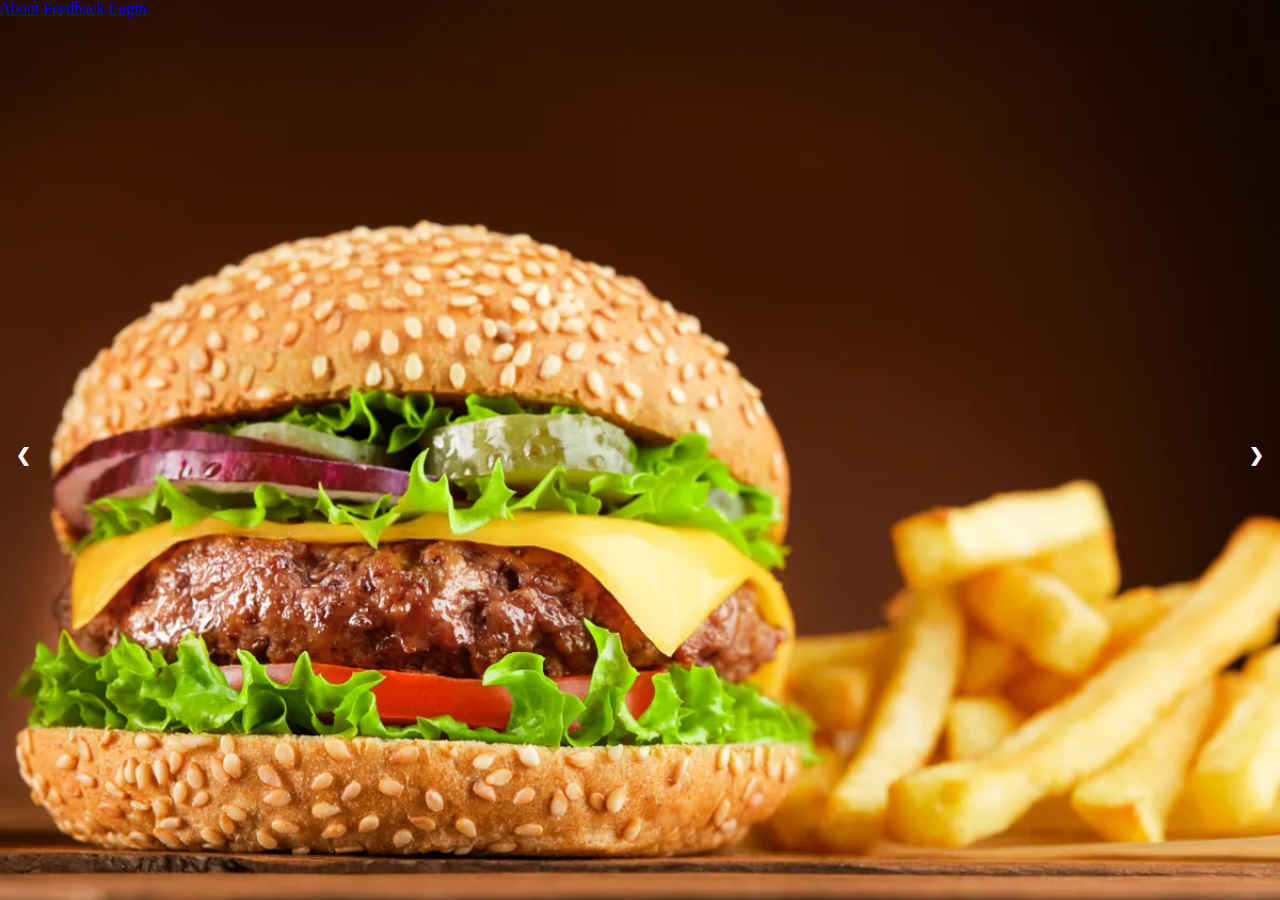
==== index.html @ aabc4d95 "changed" ====
<!DOCTYPE html>
<html lang="en">

<head>
    <meta charset="UTF-8">
    <meta http-equiv="X-UA-Compatible" content="IE=edge">
    <meta name="viewport" content="width=device-width, initial-scale=1.0">
    <title>Home</title>
    <link rel="stylesheet" href="./style.css">

</head>

<body>
    <!--header area-->
    <div class="header">
        <header>
            <a href="./about.html">About</a>
            <a href="./feedback.html">Feedback</a>
            <a href="./login.html">Login</a>
        </header>
    </div>

    <!--body area 
        https://www.w3schools.com/howto/howto_js_slideshow.asp
    -->
<div class="main">
        <!-- Slideshow container -->
        <div class="slideshow-container">

            <!-- Full-width images with number and caption text -->
            <div class="mySlides fade">
                <img src="./burger.png" style="width:100%">
            </div>

            <div class="mySlides fade">
                <img src="./pizza.jpg" style="width:100%">
            </div>

            <div class="mySlides fade">
                <img src="./sandwich.jpg" style="width:100%">
            </div>

            <div class="mySlides fade">
                <img src="./chicken-fry.jpg" style="width:100%">
            </div>

            <div class="mySlides fade">
                <img src="./drink1.jpg" style="width:100%">
            </div>

            <div class="mySlides fade">
                <img src="./drink2.jpg" style="width:100%">
            </div>

            <!-- Next and previous buttons -->
            <a class="prev" onclick="plusSlides(-1)">&#10094;</a>
            <a class="next" onclick="plusSlides(1)">&#10095;</a>
        </div>
        <br>

        <!-- The dots/circles -->
        <div style="text-align:center">
            <span class="dot" onclick="currentSlide(1)"></span>
            <span class="dot" onclick="currentSlide(2)"></span>
            <span class="dot" onclick="currentSlide(3)"></span>
        </div>
    </div>

    <!--footer area-->
    <div>
        <footer>

        </footer>
    </div>
</body>

<script src="./index.js"></script>


</html>
---- style.css ----
* {
    box-sizing: border-box;
    padding: 0;
    margin: 0;
}


html, body {
    height: 100%;
    width: 100%;
}

.header {
    width: 100%;
    position: absolute;
    top: 0;
    left: 0;
    z-index: 100;
}

.main {
    position: absolute;;
    top: 0;
    left: 0;
    width: 100%;
    height: 100%;
    overflow: hidden;
    background-color: #202020;
}
/* Slideshow container */
.slideshow-container {
    width: 100%;
    height: 100%;
}

/* Hide the images by default */
.mySlides {
    display: none;
}

/* Next & previous buttons */
.prev,
.next {
    cursor: pointer;
    position: absolute;
    top: 50%;
    width: auto;
    margin-top: -22px;
    padding: 16px;
    color: white;
    font-weight: bold;
    font-size: 18px;
    transition: 0.6s ease;
    border-radius: 0 3px 3px 0;
    user-select: none;
}

/* Position the "next button" to the right */
.next {
    right: 0;
    border-radius: 3px 0 0 3px;
}

/* On hover, add a black background color with a little bit see-through */
.prev:hover,
.next:hover {
    background-color: rgba(0, 0, 0, 0.8);
}

/* Caption text */
.text {
    color: #f2f2f2;
    font-size: 15px;
    padding: 8px 12px;
    position: absolute;
    bottom: 8px;
    width: 100%;
    text-align: center;
}

/* Number text (1/3 etc) */
.numbertext {
    color: #f2f2f2;
    font-size: 12px;
    padding: 8px 12px;
    position: absolute;
    top: 0;
}

/* The dots/bullets/indicators */
.dot {
    cursor: pointer;
    height: 15px;
    width: 15px;
    margin: 0 2px;
    background-color: #bbb;
    border-radius: 50%;
    display: inline-block;
    transition: background-color 0.6s ease;
}

.active,
.dot:hover {
    background-color: #717171;
}

/* Fading animation */
.fade {
    animation-name: fade;
    animation-duration: 1.5s;
}

@keyframes fade {
    from {
        opacity: .4
    }

    to {
        opacity: 1
    }
}
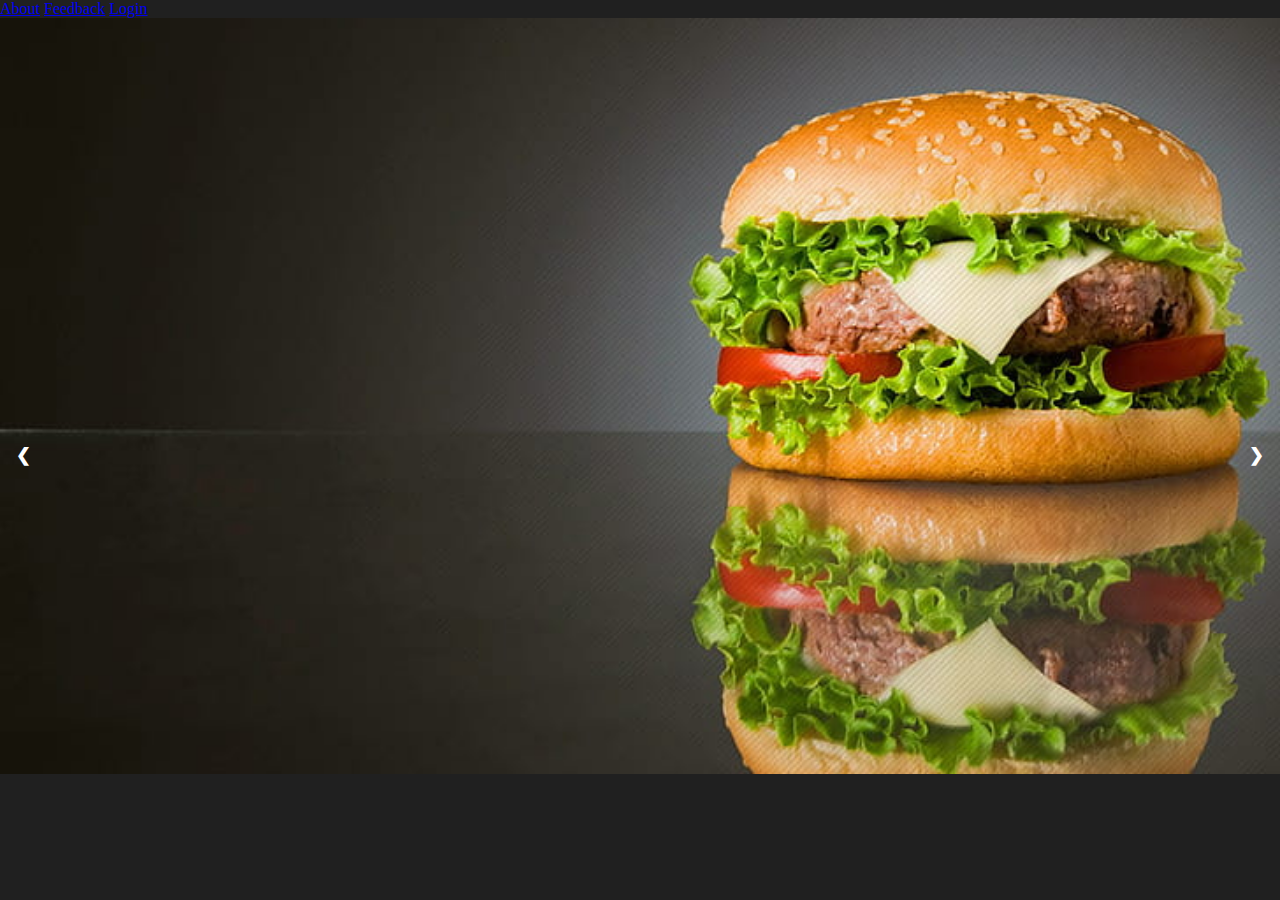
==== commit 8119a2b6: "picture updated" ====
--- a/index.html
+++ b/index.html
@@ -29,7 +29,7 @@
 
             <!-- Full-width images with number and caption text -->
             <div class="mySlides fade">
-                <img src="./burger.png" style="width:100%">
+                <img src="./burger.jpg" style="width:100%">
             </div>
 
             <div class="mySlides fade">
@@ -42,10 +42,6 @@
 
             <div class="mySlides fade">
                 <img src="./chicken-fry.jpg" style="width:100%">
-            </div>
-
-            <div class="mySlides fade">
-                <img src="./drink1.jpg" style="width:100%">
             </div>
 
             <div class="mySlides fade">
--- a/style.css
+++ b/style.css
@@ -16,6 +16,8 @@
     top: 0;
     left: 0;
     z-index: 100;
+    background-color: #202020;
+    display: flex;
 }
 
 .main {
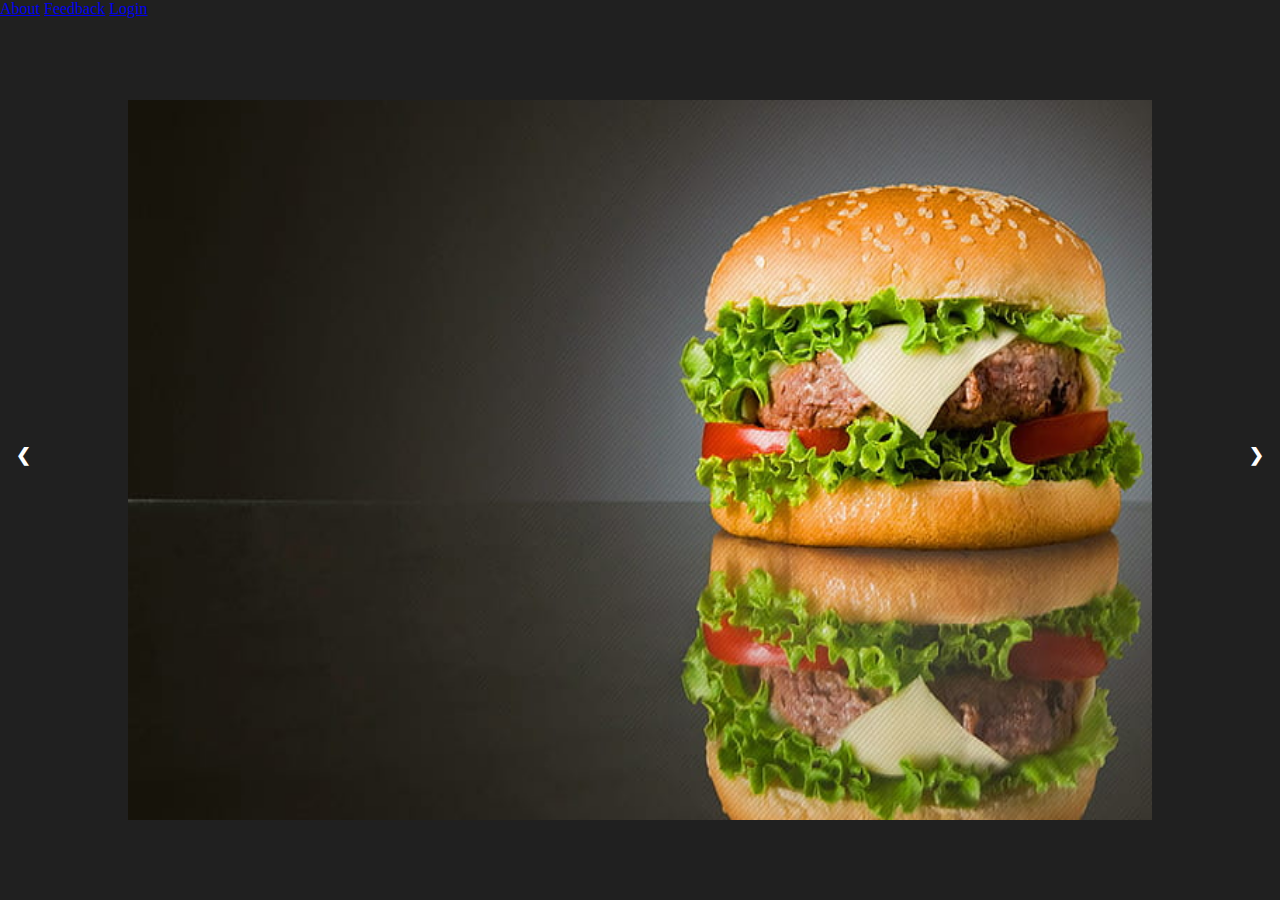
==== commit cf6d20c7: "changed" ====
--- a/index.html
+++ b/index.html
@@ -29,23 +29,23 @@
 
             <!-- Full-width images with number and caption text -->
             <div class="mySlides fade">
-                <img src="./burger.jpg" style="width:100%">
+                <img src="./burger.jpg">
             </div>
 
             <div class="mySlides fade">
-                <img src="./pizza.jpg" style="width:100%">
+                <img src="./pizza.jpg">
             </div>
 
             <div class="mySlides fade">
-                <img src="./sandwich.jpg" style="width:100%">
+                <img src="./sandwich.jpg">
             </div>
 
             <div class="mySlides fade">
-                <img src="./chicken-fry.jpg" style="width:100%">
+                <img src="./chicken-fry.jpg">
             </div>
 
             <div class="mySlides fade">
-                <img src="./drink2.jpg" style="width:100%">
+                <img src="./drink2.jpg">
             </div>
 
             <!-- Next and previous buttons -->
@@ -54,12 +54,6 @@
         </div>
         <br>
 
-        <!-- The dots/circles -->
-        <div style="text-align:center">
-            <span class="dot" onclick="currentSlide(1)"></span>
-            <span class="dot" onclick="currentSlide(2)"></span>
-            <span class="dot" onclick="currentSlide(3)"></span>
-        </div>
     </div>
 
     <!--footer area-->
--- a/style.css
+++ b/style.css
@@ -26,18 +26,25 @@
     left: 0;
     width: 100%;
     height: 100%;
-    overflow: hidden;
-    background-color: #202020;
+    
 }
 /* Slideshow container */
 .slideshow-container {
     width: 100%;
     height: 100%;
+    background-color: #202020;
 }
 
 /* Hide the images by default */
 .mySlides {
     display: none;
+}
+
+.mySlides img {
+    margin-left: 10%;
+    margin-top: 100px;
+    width: 80vw;
+    height: 80vh;
 }
 
 /* Next & previous buttons */
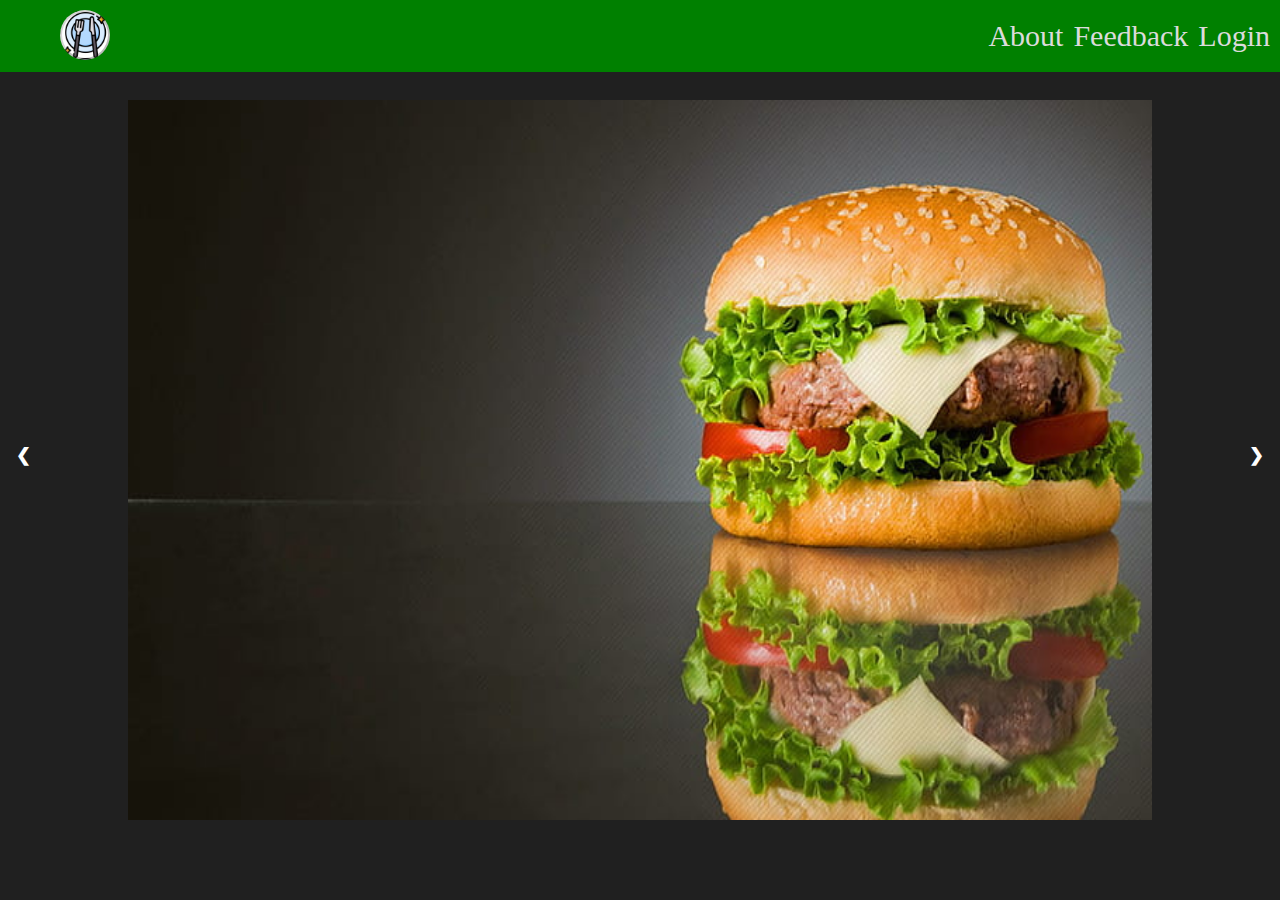
==== commit 95aa89cc: "changed" ====
--- a/index.html
+++ b/index.html
@@ -13,11 +13,14 @@
 <body>
     <!--header area-->
     <div class="header">
-        <header>
+        <div class="left">
+            <button disabled="true" class="icon"></button>
+        </div>
+        <div class="right">
             <a href="./about.html">About</a>
             <a href="./feedback.html">Feedback</a>
             <a href="./login.html">Login</a>
-        </header>
+        </div>
     </div>
 
     <!--body area 
--- a/style.css
+++ b/style.css
@@ -12,12 +12,41 @@
 
 .header {
     width: 100%;
+    min-height: max-content;
+    height: max-content;
     position: absolute;
     top: 0;
     left: 0;
     z-index: 100;
-    background-color: #202020;
+    background-color: green;
     display: flex;
+    padding: 10px;
+    justify-content: space-between;
+}
+.left {
+    height: 100%;
+    padding-left: 50px;
+}
+.right {
+    display: flex;
+    gap: 10px;
+    align-items: center;
+}
+
+.right a {
+    color: #dbdbdb;
+    font-size: 30px;
+    text-decoration: none;
+}
+.right a:hover {
+    text-decoration: underline;
+}
+.header .icon {
+    height: 50px;
+    aspect-ratio: 1;
+    border-radius: 50%;
+    background: url('./icon.jpg');
+    background-size: cover;
 }
 
 .main {
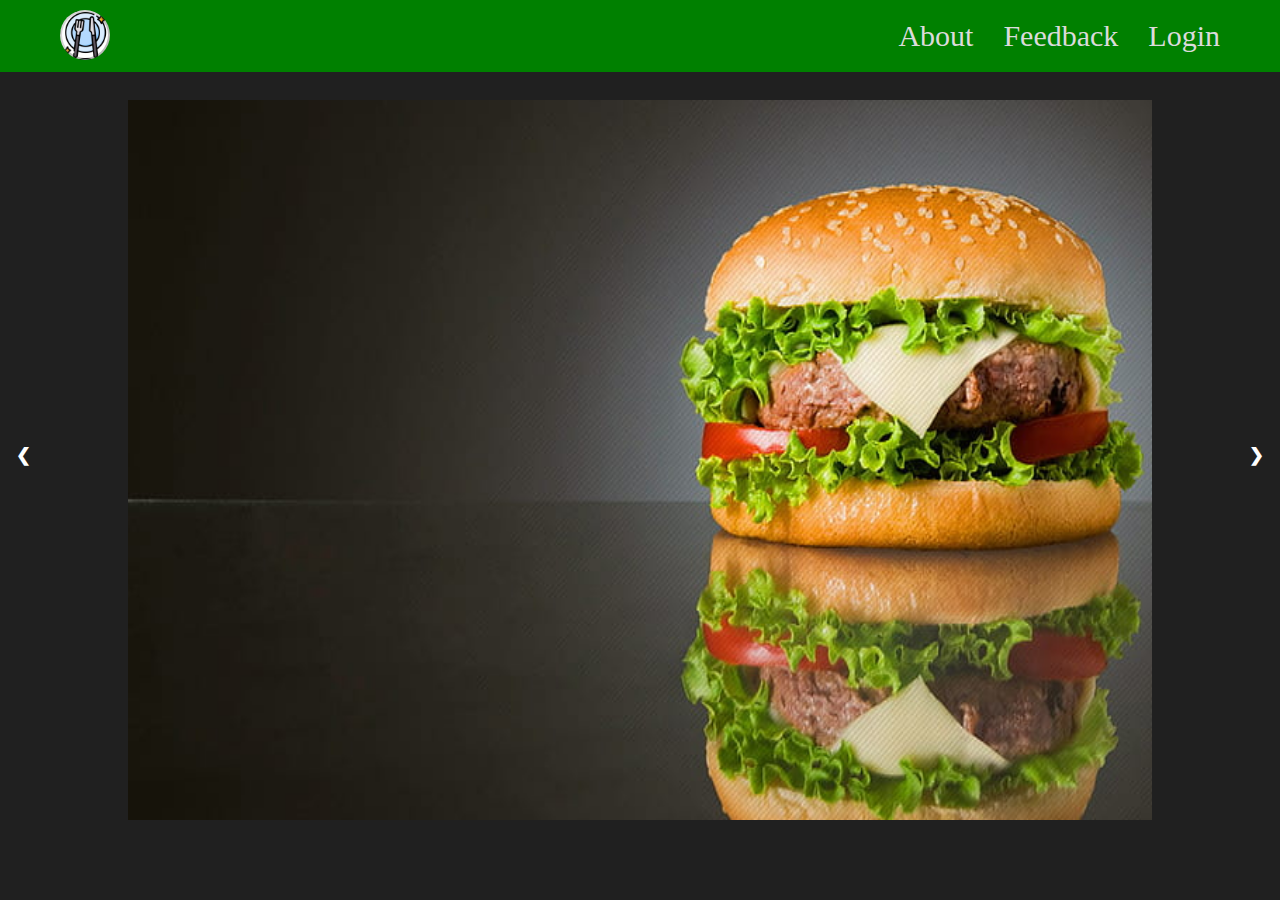
==== commit 319f4aa1: "updated" ====
--- a/index.html
+++ b/index.html
@@ -11,6 +11,7 @@
 </head>
 
 <body>
+    
     <!--header area-->
     <div class="header">
         <div class="left">
--- a/style.css
+++ b/style.css
@@ -29,8 +29,9 @@
 }
 .right {
     display: flex;
-    gap: 10px;
+    gap: 30px;
     align-items: center;
+    margin-right: 50px;
 }
 
 .right a {
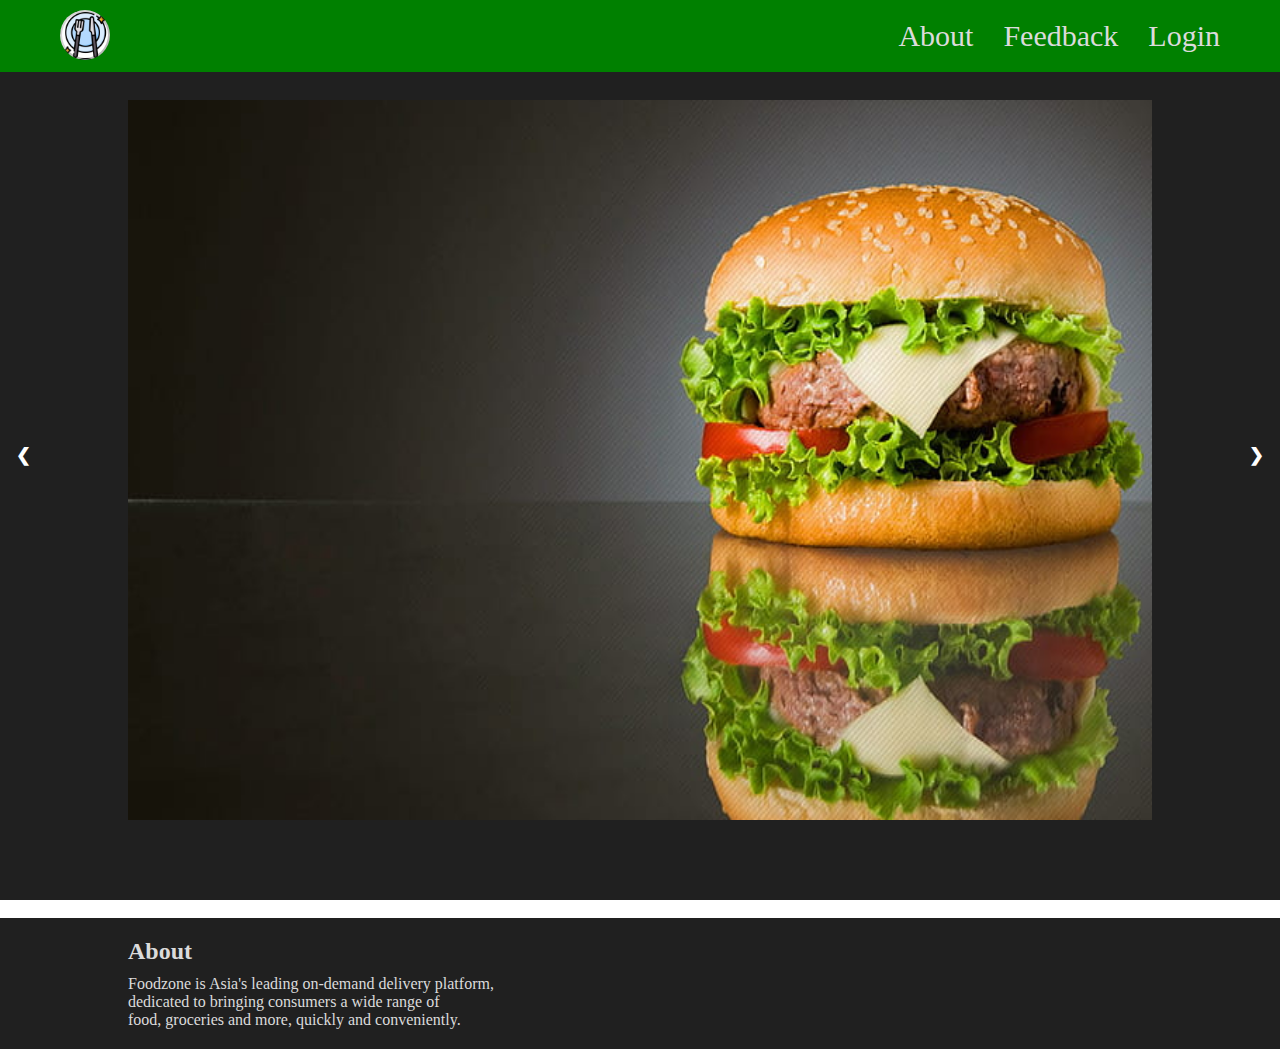
==== commit a828b946: "footer" ====
--- a/index.html
+++ b/index.html
@@ -11,7 +11,7 @@
 </head>
 
 <body>
-    
+
     <!--header area-->
     <div class="header">
         <div class="left">
@@ -24,10 +24,8 @@
         </div>
     </div>
 
-    <!--body area 
-        https://www.w3schools.com/howto/howto_js_slideshow.asp
-    -->
-<div class="main">
+    <!--body area-->
+    <div class="main">
         <!-- Slideshow container -->
         <div class="slideshow-container">
 
@@ -58,14 +56,15 @@
         </div>
         <br>
 
+        <!--footer area-->
+        <div class="footer">
+            <h2>About</h2>
+            <p>Foodzone is Asia's leading on-demand delivery platform,</p>
+            <p>dedicated to bringing consumers a wide range of</p> 
+            <p>food, groceries and more, quickly and conveniently.</p> 
+        </div>
     </div>
 
-    <!--footer area-->
-    <div>
-        <footer>
-
-        </footer>
-    </div>
 </body>
 
 <script src="./index.js"></script>
--- a/style.css
+++ b/style.css
@@ -157,4 +157,22 @@
     to {
         opacity: 1
     }
+}
+
+.footer{
+   background-color: #202020;
+   padding-top: 20px;
+   padding-bottom: 20px;
+}
+
+.footer h2{
+    padding-bottom: 10px;
+    margin-left: 10vw;
+    color: #dbdbdb;
+    
+}
+
+.footer p{
+    margin-left: 10vw;
+    color: #dbdbdb;
 }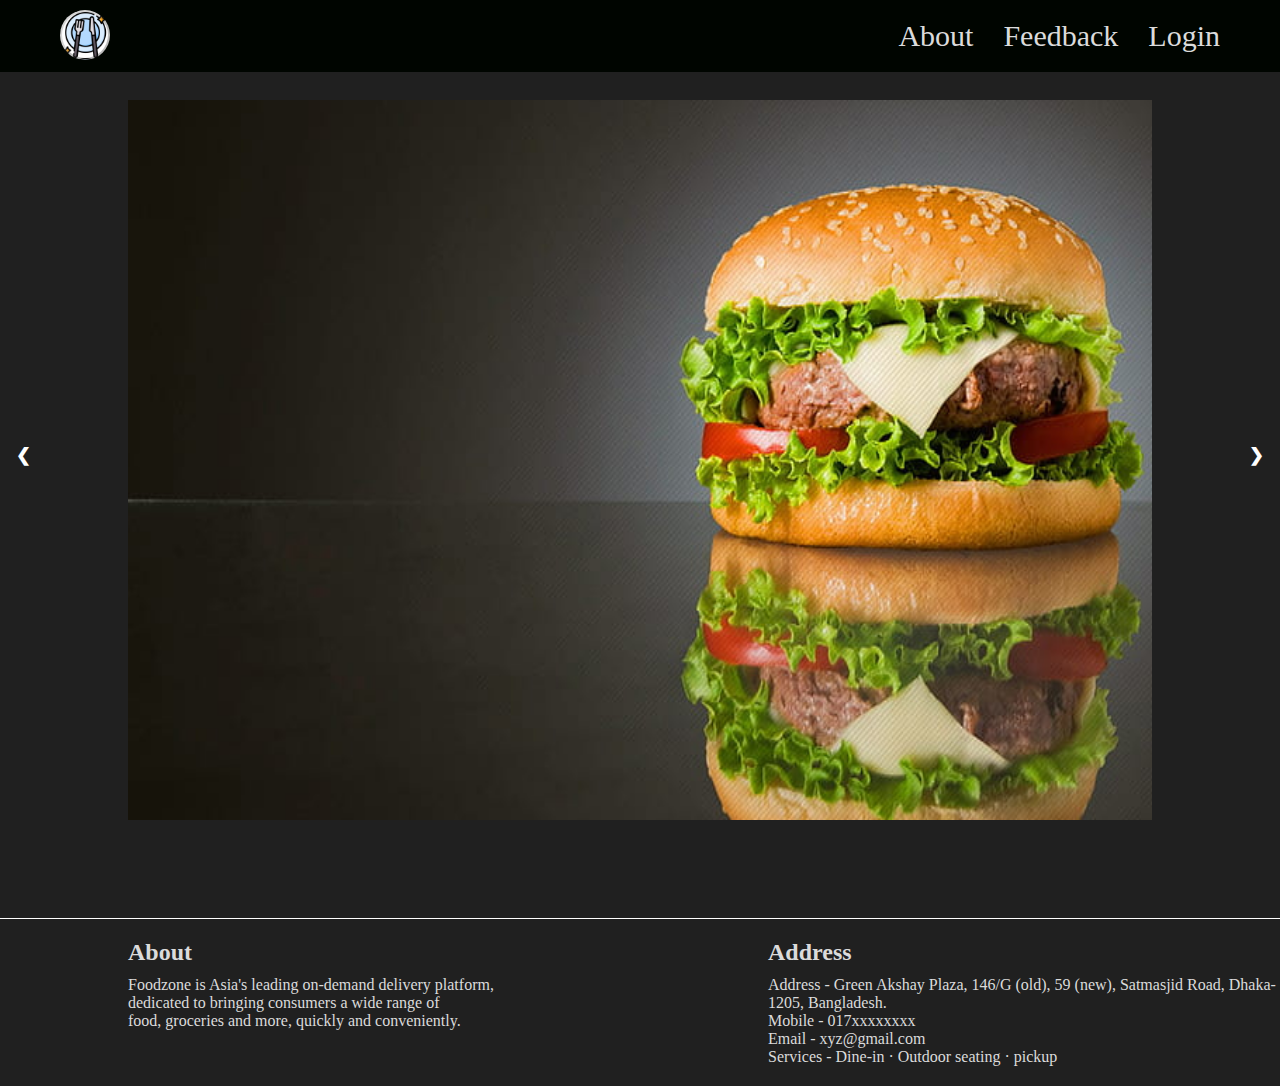
==== commit 66ffc60d: "update" ====
--- a/index.html
+++ b/index.html
@@ -58,10 +58,26 @@
 
         <!--footer area-->
         <div class="footer">
-            <h2>About</h2>
-            <p>Foodzone is Asia's leading on-demand delivery platform,</p>
-            <p>dedicated to bringing consumers a wide range of</p> 
-            <p>food, groceries and more, quickly and conveniently.</p> 
+            <div>
+                <h2>About</h2>
+                <p>Foodzone is Asia's leading on-demand delivery platform,</p>
+                <p>dedicated to bringing consumers a wide range of</p>
+                <p>food, groceries and more, quickly and conveniently.</p>
+            </div>
+
+            <div>
+                <h2>Address</h2>
+                <p>
+                    Address - Green Akshay Plaza, 146/G (old), 59 (new), Satmasjid Road, Dhaka-1205, Bangladesh.
+                    </br>
+                    Mobile - 017xxxxxxxx
+                    </br>
+                    Email - xyz@gmail.com
+                    </br>
+                    Services - Dine-in · Outdoor seating · pickup
+                </p>
+            </div>
+
         </div>
     </div>
 
--- a/style.css
+++ b/style.css
@@ -1,178 +1,148 @@
 * {
-    box-sizing: border-box;
-    padding: 0;
-    margin: 0;
+  box-sizing: border-box;
+  padding: 0;
+  margin: 0;
 }
 
-
-html, body {
-    height: 100%;
-    width: 100%;
+html,
+body {
+  height: 100%;
+  width: 100%;
+  background-color: #202020;
 }
 
 .header {
-    width: 100%;
-    min-height: max-content;
-    height: max-content;
-    position: absolute;
-    top: 0;
-    left: 0;
-    z-index: 100;
-    background-color: green;
-    display: flex;
-    padding: 10px;
-    justify-content: space-between;
+  width: 100%;
+  min-height: max-content;
+  height: max-content;
+  position: absolute;
+  top: 0;
+  left: 0;
+  z-index: 100;
+  background-color: rgb(0, 5, 0);
+  display: flex;
+  padding: 10px;
+  justify-content: space-between;
 }
 .left {
-    height: 100%;
-    padding-left: 50px;
+  height: 100%;
+  padding-left: 50px;
 }
 .right {
-    display: flex;
-    gap: 30px;
-    align-items: center;
-    margin-right: 50px;
+  display: flex;
+  gap: 30px;
+  align-items: center;
+  margin-right: 50px;
 }
 
 .right a {
-    color: #dbdbdb;
-    font-size: 30px;
-    text-decoration: none;
+  color: #dbdbdb;
+  font-size: 30px;
+  text-decoration: none;
 }
 .right a:hover {
-    text-decoration: underline;
+  text-decoration: underline;
 }
 .header .icon {
-    height: 50px;
-    aspect-ratio: 1;
-    border-radius: 50%;
-    background: url('./icon.jpg');
-    background-size: cover;
+  height: 50px;
+  aspect-ratio: 1;
+  border-radius: 50%;
+  background: url("./icon.jpg");
+  background-size: cover;
 }
 
 .main {
-    position: absolute;;
-    top: 0;
-    left: 0;
-    width: 100%;
-    height: 100%;
-    
+  position: absolute;
+  top: 0;
+  left: 0;
+  width: 100%;
+  height: 100%;
+  background-color: #202020;
 }
 /* Slideshow container */
 .slideshow-container {
-    width: 100%;
-    height: 100%;
-    background-color: #202020;
+  background-color: #202020;
+  width: 100%;
+  height: 100%;
 }
 
 /* Hide the images by default */
 .mySlides {
-    display: none;
+  display: none;
 }
 
 .mySlides img {
-    margin-left: 10%;
-    margin-top: 100px;
-    width: 80vw;
-    height: 80vh;
+  margin-left: 10%;
+  margin-top: 100px;
+  width: 80vw;
+  height: 80vh;
 }
 
 /* Next & previous buttons */
 .prev,
 .next {
-    cursor: pointer;
-    position: absolute;
-    top: 50%;
-    width: auto;
-    margin-top: -22px;
-    padding: 16px;
-    color: white;
-    font-weight: bold;
-    font-size: 18px;
-    transition: 0.6s ease;
-    border-radius: 0 3px 3px 0;
-    user-select: none;
+  cursor: pointer;
+  position: absolute;
+  top: 50%;
+  width: auto;
+  margin-top: -22px;
+  padding: 16px;
+  color: white;
+  font-weight: bold;
+  font-size: 18px;
+  transition: 0.6s ease;
+  border-radius: 0 3px 3px 0;
+  user-select: none;
 }
 
 /* Position the "next button" to the right */
 .next {
-    right: 0;
-    border-radius: 3px 0 0 3px;
+  right: 0;
+  border-radius: 3px 0 0 3px;
 }
 
 /* On hover, add a black background color with a little bit see-through */
 .prev:hover,
 .next:hover {
-    background-color: rgba(0, 0, 0, 0.8);
-}
-
-/* Caption text */
-.text {
-    color: #f2f2f2;
-    font-size: 15px;
-    padding: 8px 12px;
-    position: absolute;
-    bottom: 8px;
-    width: 100%;
-    text-align: center;
-}
-
-/* Number text (1/3 etc) */
-.numbertext {
-    color: #f2f2f2;
-    font-size: 12px;
-    padding: 8px 12px;
-    position: absolute;
-    top: 0;
-}
-
-/* The dots/bullets/indicators */
-.dot {
-    cursor: pointer;
-    height: 15px;
-    width: 15px;
-    margin: 0 2px;
-    background-color: #bbb;
-    border-radius: 50%;
-    display: inline-block;
-    transition: background-color 0.6s ease;
-}
-
-.active,
-.dot:hover {
-    background-color: #717171;
+  background-color: rgba(0, 0, 0, 0.8);
 }
 
 /* Fading animation */
 .fade {
-    animation-name: fade;
-    animation-duration: 1.5s;
+  animation-name: fade;
+  animation-duration: 1.5s;
 }
 
 @keyframes fade {
-    from {
-        opacity: .4
-    }
+  from {
+    opacity: 0.4;
+  }
 
-    to {
-        opacity: 1
-    }
+  to {
+    opacity: 1;
+  }
 }
 
-.footer{
-   background-color: #202020;
-   padding-top: 20px;
-   padding-bottom: 20px;
-}
-
-.footer h2{
-    padding-bottom: 10px;
-    margin-left: 10vw;
-    color: #dbdbdb;
-    
+.footer {
+  display: grid;
+  grid-template-columns: 1fr 1fr;
+  border-top: 1px solid white;
+  background-color: #202020;
+  padding-top: 20px;
+  padding-bottom: 20px;
 }
 
 .footer p{
-    margin-left: 10vw;
     color: #dbdbdb;
-}+}
+
+.footer h2 {
+  padding-bottom: 10px;
+  margin-left: 10vw;
+  color: #dbdbdb;
+}
+
+.footer p {
+  margin-left: 10vw;
+  color: #dbdbdb;
+}
